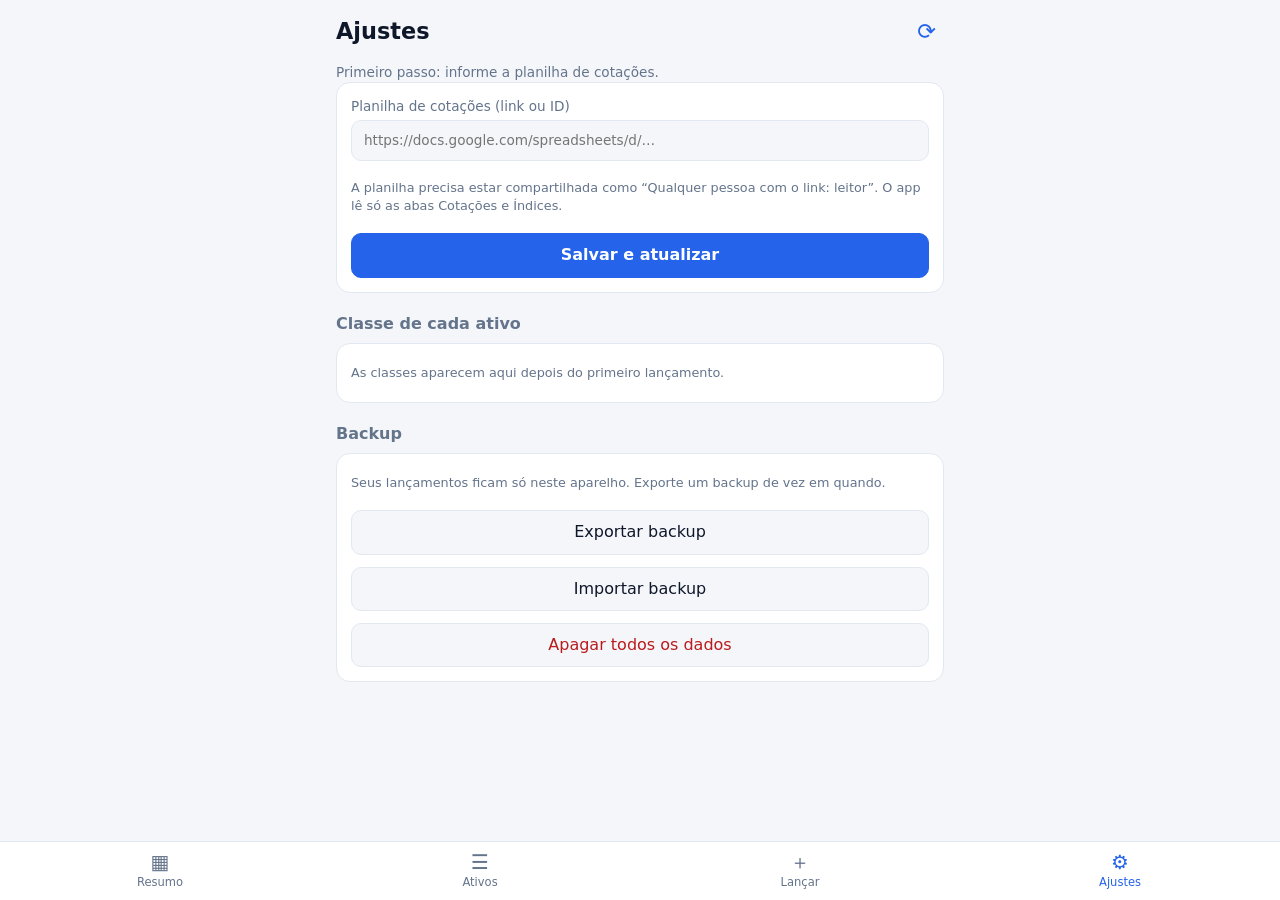
==== index.html @ 85593006 "Protótipo de app instalável (PWA) da carteira Lê cotações e índices da planilha Google, guarda lança" ====
<!doctype html>
<html lang="pt-BR">
<head>
  <meta charset="utf-8">
  <meta name="viewport" content="width=device-width, initial-scale=1, viewport-fit=cover">
  <title>Carteira</title>
  <meta name="theme-color" content="#0f172a">
  <meta name="apple-mobile-web-app-capable" content="yes">
  <meta name="apple-mobile-web-app-status-bar-style" content="black-translucent">
  <meta name="apple-mobile-web-app-title" content="Carteira">
  <link rel="manifest" href="manifest.webmanifest">
  <link rel="icon" href="icons/icon.svg" type="image/svg+xml">
  <link rel="apple-touch-icon" href="icons/apple-touch-icon.png">
  <link rel="stylesheet" href="styles.css">
</head>
<body>
  <header class="topo">
    <h1 id="titulo">Resumo</h1>
    <button id="btn-atualizar" class="icone" aria-label="Atualizar cotações">⟳</button>
  </header>
  <p id="status" class="status" role="status"></p>

  <main>
    <!-- RESUMO -->
    <section id="tela-resumo" class="tela ativa">
      <div class="cartao destaque">
        <span class="rotulo">Patrimônio</span>
        <strong id="r-total" class="valor-grande">—</strong>
        <span id="r-dia" class="sub"></span>
      </div>
      <div class="grade2">
        <div class="cartao"><span class="rotulo">Investido</span><strong id="r-investido">—</strong></div>
        <div class="cartao"><span class="rotulo">Resultado</span><strong id="r-resultado">—</strong></div>
        <div class="cartao"><span class="rotulo">Proventos</span><strong id="r-proventos">—</strong></div>
        <div class="cartao"><span class="rotulo">Lucro realizado</span><strong id="r-realizado">—</strong></div>
      </div>
      <h2>Alocação</h2>
      <div id="r-alocacao" class="cartao"></div>
      <p id="r-cotacao-hora" class="nota"></p>
    </section>

    <!-- ATIVOS -->
    <section id="tela-ativos" class="tela">
      <div id="lista-ativos"></div>
      <h2>Renda fixa</h2>
      <div id="lista-rf"></div>
      <p class="nota">Renda fixa: valor bruto estimado (sem IR e sem feriados no cálculo de dias úteis).</p>
    </section>

    <!-- LANÇAR -->
    <section id="tela-lancar" class="tela">
      <div class="abas" role="tablist">
        <button class="aba ativa" data-form="form-rv">Ações, FIIs, exterior</button>
        <button class="aba" data-form="form-rf">Renda fixa</button>
      </div>

      <form id="form-rv" class="cartao form">
        <label>Tipo
          <select name="tipo">
            <option value="compra">Compra</option>
            <option value="venda">Venda</option>
            <option value="provento">Provento</option>
          </select>
        </label>
        <label>Ativo
          <input name="ativo" list="tickers" required autocapitalize="characters" autocomplete="off" placeholder="ITSA4">
          <datalist id="tickers"></datalist>
        </label>
        <label>Data <input name="data" type="date" required></label>
        <label class="so-negocio">Quantidade <input name="qtd" type="text" inputmode="decimal" placeholder="100"></label>
        <label>Valor total em R$ <input name="valor" type="text" inputmode="decimal" required placeholder="1.234,56"></label>
        <p class="nota so-negocio">Na compra, inclua taxas. Para ativo no exterior, informe quanto custou em reais.</p>
        <button type="submit" class="primario">Salvar</button>
      </form>

      <form id="form-rf" class="cartao form" hidden>
        <label>Nome <input name="nome" required placeholder="CDB Banco X 2028"></label>
        <label>Indexador
          <select name="tipo">
            <option value="cdi">% do CDI (CDB, RDC, LCI…)</option>
            <option value="pre">Prefixado</option>
            <option value="ipca">IPCA + taxa</option>
          </select>
        </label>
        <label><span id="rf-taxa-rotulo">% do CDI</span> <input name="taxa" type="text" inputmode="decimal" required placeholder="110"></label>
        <label>Data da aplicação <input name="data" type="date" required></label>
        <label>Valor aplicado em R$ <input name="valor" type="text" inputmode="decimal" required placeholder="10.000,00"></label>
        <label>Vencimento (opcional) <input name="venc" type="date"></label>
        <button type="submit" class="primario">Salvar</button>
      </form>

      <h2>Últimos lançamentos</h2>
      <div id="lista-lanc"></div>
    </section>

    <!-- AJUSTES -->
    <section id="tela-ajustes" class="tela">
      <form id="form-config" class="cartao form">
        <label>Planilha de cotações (link ou ID)
          <input name="sheet" autocomplete="off" placeholder="https://docs.google.com/spreadsheets/d/…">
        </label>
        <p class="nota">A planilha precisa estar compartilhada como “Qualquer pessoa com o link: leitor”. O app lê só as abas Cotações e Índices.</p>
        <button type="submit" class="primario">Salvar e atualizar</button>
      </form>

      <h2>Classe de cada ativo</h2>
      <div id="lista-classes" class="cartao"></div>

      <h2>Backup</h2>
      <div class="cartao form">
        <p class="nota">Seus lançamentos ficam só neste aparelho. Exporte um backup de vez em quando.</p>
        <button id="btn-exportar">Exportar backup</button>
        <label class="botao">Importar backup <input id="inp-importar" type="file" accept="application/json" hidden></label>
        <button id="btn-apagar" class="perigo">Apagar todos os dados</button>
      </div>
    </section>
  </main>

  <nav class="rodape">
    <button data-tela="resumo" class="ativa"><span>▦</span>Resumo</button>
    <button data-tela="ativos"><span>☰</span>Ativos</button>
    <button data-tela="lancar"><span>＋</span>Lançar</button>
    <button data-tela="ajustes"><span>⚙</span>Ajustes</button>
  </nav>

  <script src="app.js"></script>
</body>
</html>
---- styles.css ----
:root {
  --fundo: #f4f6fa;
  --cartao: #ffffff;
  --texto: #0f172a;
  --suave: #64748b;
  --borda: #e2e8f0;
  --primaria: #2563eb;
  --pos: #15803d;
  --neg: #b91c1c;
  --nav: #ffffff;
}
@media (prefers-color-scheme: dark) {
  :root {
    --fundo: #0b1120;
    --cartao: #141c2f;
    --texto: #e2e8f0;
    --suave: #94a3b8;
    --borda: #1f2a40;
    --primaria: #60a5fa;
    --pos: #4ade80;
    --neg: #f87171;
    --nav: #0f172a;
  }
}

* { box-sizing: border-box; }
html, body { margin: 0; }
body {
  font: 16px/1.4 system-ui, -apple-system, "Segoe UI", Roboto, sans-serif;
  background: var(--fundo);
  color: var(--texto);
  padding-bottom: calc(72px + env(safe-area-inset-bottom));
  -webkit-tap-highlight-color: transparent;
}
main { padding: 0 16px; max-width: 640px; margin: 0 auto; }

.topo {
  position: sticky; top: 0; z-index: 2;
  display: flex; align-items: center; justify-content: space-between;
  padding: calc(12px + env(safe-area-inset-top)) 16px 12px;
  background: var(--fundo);
  max-width: 640px; margin: 0 auto;
}
.topo h1 { font-size: 1.4rem; margin: 0; }
.icone { width: auto; font-size: 1.4rem; background: none; border: 0; color: var(--primaria); padding: 4px 8px; }
.icone.girando { animation: gira 1s linear infinite; }
@keyframes gira { to { transform: rotate(360deg); } }

.status { margin: 0 auto; padding: 0 16px; max-width: 640px; font-size: .85rem; color: var(--suave); min-height: 1.2em; }
.status.erro { color: var(--neg); }

.tela { display: none; }
.tela.ativa { display: block; }

h2 { font-size: 1rem; color: var(--suave); margin: 20px 0 8px; font-weight: 600; }

.cartao {
  background: var(--cartao); border: 1px solid var(--borda); border-radius: 14px;
  padding: 14px; margin-bottom: 10px;
}
.destaque { display: flex; flex-direction: column; gap: 2px; }
.rotulo { font-size: .8rem; color: var(--suave); display: block; }
.valor-grande { font-size: 1.9rem; font-variant-numeric: tabular-nums; }
.sub { font-size: .9rem; }
.grade2 { display: grid; grid-template-columns: 1fr 1fr; gap: 10px; }
.grade2 .cartao { margin: 0; }
.grade2 strong { font-variant-numeric: tabular-nums; }
.pos { color: var(--pos); }
.neg { color: var(--neg); }
.nota { font-size: .8rem; color: var(--suave); margin: 6px 0; }

.barra { margin-bottom: 10px; }
.barra:last-child { margin-bottom: 0; }
.barra-topo { display: flex; justify-content: space-between; font-size: .9rem; margin-bottom: 4px; }
.barra-fundo { height: 8px; border-radius: 4px; background: var(--borda); overflow: hidden; }
.barra-cheia { height: 100%; background: var(--primaria); border-radius: 4px; }

.item {
  display: grid; grid-template-columns: 1fr auto; gap: 2px 12px;
  padding: 12px 14px; background: var(--cartao); border: 1px solid var(--borda);
  border-radius: 12px; margin-bottom: 8px;
}
.item .nome { font-weight: 600; }
.item .dir { text-align: right; font-variant-numeric: tabular-nums; }
.item .mini { font-size: .8rem; color: var(--suave); }
.item button.del { background: none; border: 0; color: var(--neg); font-size: .8rem; padding: 0; text-align: right; }
.grupo { font-size: .85rem; color: var(--suave); margin: 16px 0 6px; font-weight: 600; }
.vazio { color: var(--suave); text-align: center; padding: 24px 0; }

.form { display: flex; flex-direction: column; gap: 12px; }
.form label { display: flex; flex-direction: column; gap: 4px; font-size: .85rem; color: var(--suave); }
input, select, button {
  font: inherit; color: var(--texto); background: var(--fundo);
  border: 1px solid var(--borda); border-radius: 10px; padding: 10px 12px; width: 100%;
}
button, .botao { cursor: pointer; }
.botao {
  display: block; text-align: center; font-size: 1rem !important; color: var(--texto) !important;
  background: var(--fundo); border: 1px solid var(--borda); border-radius: 10px; padding: 10px 12px;
}
.primario { background: var(--primaria); color: #fff; border-color: var(--primaria); font-weight: 600; }
.perigo { color: var(--neg); }

.abas { display: flex; gap: 6px; margin-bottom: 10px; }
.aba { flex: 1; font-size: .85rem; padding: 8px; }
.aba.ativa { background: var(--primaria); color: #fff; border-color: var(--primaria); }

.classe-linha { display: grid; grid-template-columns: 1fr 1.3fr; gap: 8px; align-items: center; margin-bottom: 8px; }
.classe-linha select { padding: 6px 8px; }

.rodape {
  position: fixed; bottom: 0; left: 0; right: 0; z-index: 3;
  display: flex; background: var(--nav); border-top: 1px solid var(--borda);
  padding-bottom: env(safe-area-inset-bottom);
}
.rodape button {
  flex: 1; border: 0; border-radius: 0; background: none; color: var(--suave);
  display: flex; flex-direction: column; align-items: center; font-size: .72rem; padding: 8px 0 10px;
}
.rodape button span { font-size: 1.25rem; line-height: 1.2; }
.rodape button.ativa { color: var(--primaria); }
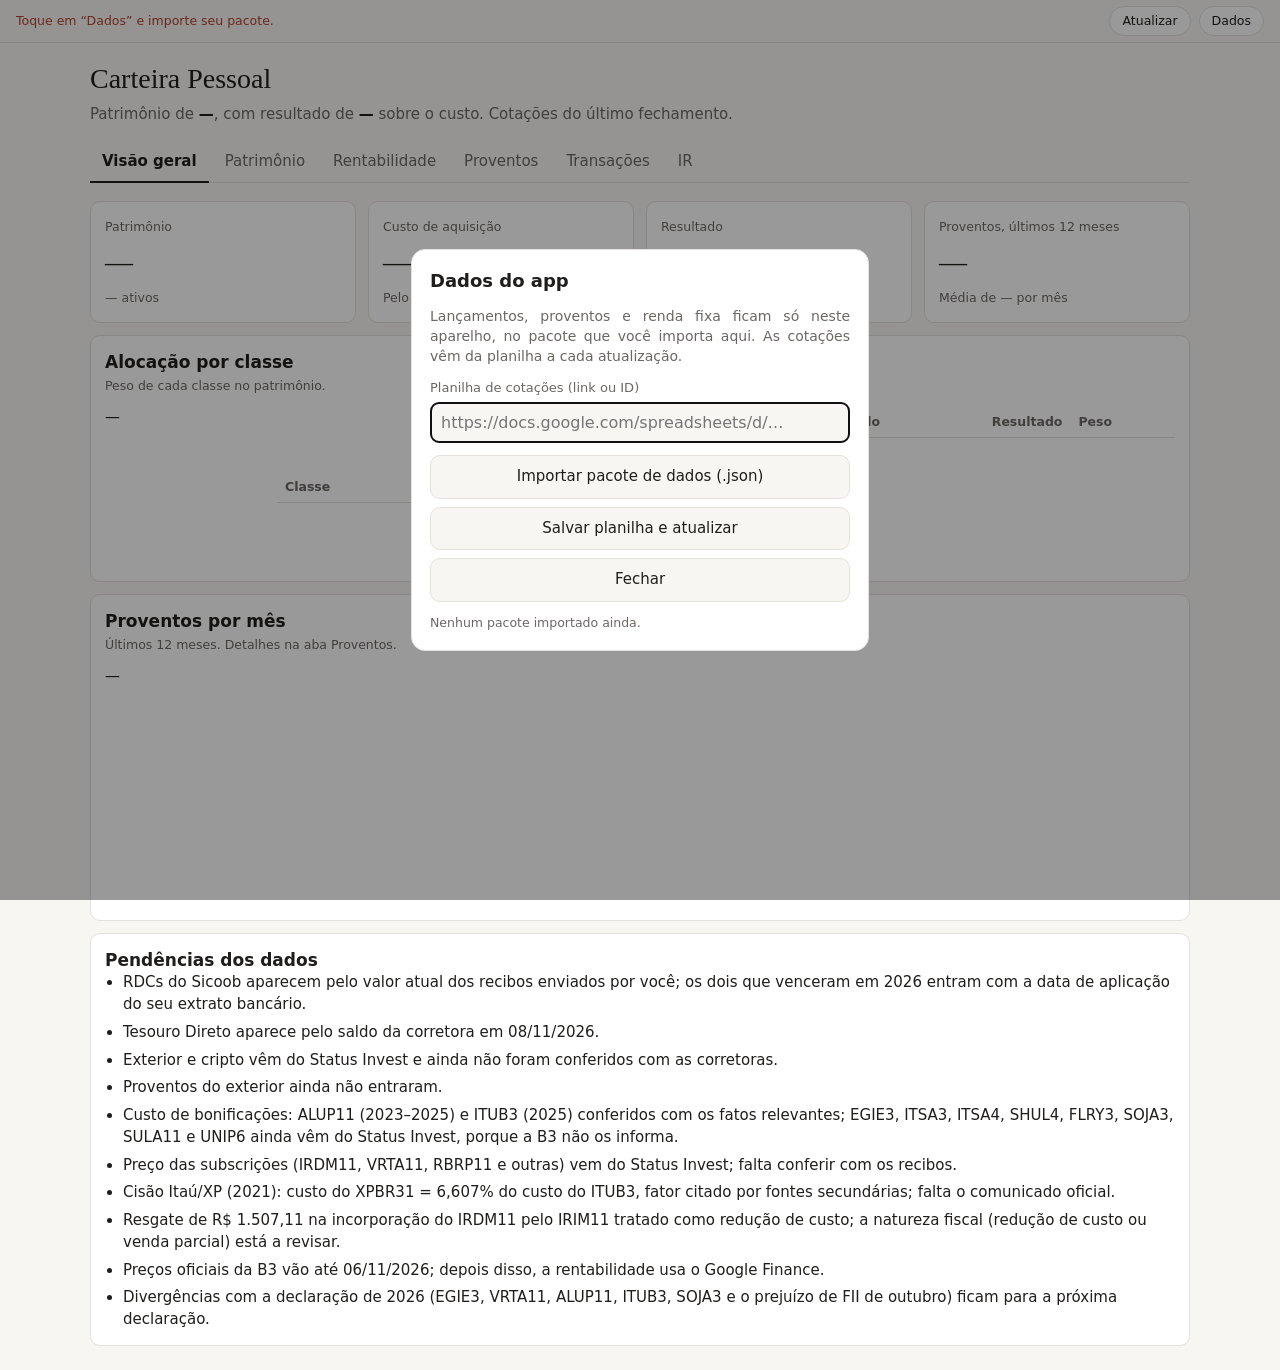
==== commit d6ec562a: "App roda o painel Carteira Pessoal no celular Substitui o protótipo pela página do painel, sem alter" ====
--- a/index.html
+++ b/index.html
@@ -4,125 +4,185 @@
   <meta charset="utf-8">
   <meta name="viewport" content="width=device-width, initial-scale=1, viewport-fit=cover">
   <title>Carteira</title>
-  <meta name="theme-color" content="#0f172a">
+  <meta name="theme-color" content="#f7f6f3" media="(prefers-color-scheme: light)">
+  <meta name="theme-color" content="#1c1b19" media="(prefers-color-scheme: dark)">
   <meta name="apple-mobile-web-app-capable" content="yes">
-  <meta name="apple-mobile-web-app-status-bar-style" content="black-translucent">
+  <meta name="apple-mobile-web-app-status-bar-style" content="default">
   <meta name="apple-mobile-web-app-title" content="Carteira">
   <link rel="manifest" href="manifest.webmanifest">
   <link rel="icon" href="icons/icon.svg" type="image/svg+xml">
   <link rel="apple-touch-icon" href="icons/apple-touch-icon.png">
-  <link rel="stylesheet" href="styles.css">
+  <style>
+    /* Variáveis que o painel usa no Claude, recriadas aqui (claro e escuro). */
+    :root {
+      --color-fg: #1f1e1c; --color-fg-muted: #6b6862; --color-bg: #f7f6f3; --color-panel: #ffffff;
+      --color-border-line: #e4e1da; --color-ok: #2f7d4f; --color-warn: #a86a12; --color-bad: #b2412f;
+      --font-anthropic-sans: system-ui, -apple-system, "Segoe UI", Roboto, sans-serif;
+      --font-anthropic-serif: Georgia, "Times New Roman", serif;
+      --cds-font-size-caption: 12.5px; --cds-font-size-body: 15px; --cds-font-size-heading: 17px; --cds-font-size-title: 28px;
+      --cds-font-weight-medium: 600;
+      --cds-gap-xs: 4px; --cds-gap-sm: 8px; --cds-gap-md: 12px; --cds-gap-lg: 18px; --cds-gap-xl: 28px;
+      --cds-pad-xs: 4px; --cds-pad-sm: 8px; --cds-pad-md: 12px; --cds-pad-lg: 14px; --cds-pad-xl: 24px;
+      --cds-radius: 10px;
+      --cds-chart-muted: #c9c5bc; --cds-chart-grid: #ece9e3; --cds-chart-axis: #c9c5bc; --cds-chart-reference: #8f8b83;
+      --cds-chart-status-critical: #b2412f;
+      --cds-text-secondary: #6b6862; --cds-surface-popover: #ffffff; --cds-border: #e4e1da;
+      --cds-shadow-popover: 0 4px 16px rgba(0,0,0,.12);
+      --cds-dur-slow: .3s; --cds-ease-out: cubic-bezier(.2,.8,.2,1);
+      --serie-1: #3b6fd8; --serie-2: #d9822b; --serie-3: #2f9e7a; --serie-4: #b5487a;
+      --serie-5: #7c5cd6; --serie-6: #b39b2a; --serie-7: #4aa3c7; --serie-8: #8a8a8a;
+    }
+    @media (prefers-color-scheme: dark) {
+      :root {
+        --color-fg: #ecebe8; --color-fg-muted: #a29f98; --color-bg: #1c1b19; --color-panel: #262522;
+        --color-border-line: #3a3834; --color-ok: #6cc28f; --color-warn: #e0a54a; --color-bad: #ec7b66;
+        --cds-chart-muted: #55524c; --cds-chart-grid: #33312d; --cds-chart-axis: #55524c; --cds-chart-reference: #8f8b83;
+        --cds-chart-status-critical: #ec7b66;
+        --cds-text-secondary: #a29f98; --cds-surface-popover: #2f2e2a; --cds-border: #3a3834;
+        --cds-shadow-popover: 0 4px 16px rgba(0,0,0,.5);
+        --serie-1: #7aa2f0; --serie-2: #f0a35a; --serie-3: #5cc4a0; --serie-4: #e07aa8;
+        --serie-5: #a58cf0; --serie-6: #d6be4f; --serie-7: #7cc5e3; --serie-8: #a8a8a8;
+      }
+    }
+    html, body { margin: 0; }
+    body {
+      background: var(--color-bg); color: var(--color-fg);
+      font: var(--cds-font-size-body)/1.45 var(--font-anthropic-sans);
+      -webkit-text-size-adjust: 100%;
+    }
+    .barra-app {
+      position: sticky; top: 0; z-index: 10;
+      display: flex; align-items: center; justify-content: flex-end; gap: 8px;
+      padding: calc(6px + env(safe-area-inset-top)) 16px 6px;
+      background: var(--color-bg); border-bottom: 1px solid var(--color-border-line);
+    }
+    .barra-app .msg { flex: 1; font-size: var(--cds-font-size-caption); color: var(--color-fg-muted); overflow: hidden; text-overflow: ellipsis; white-space: nowrap; }
+    .barra-app .msg.erro { color: var(--color-bad); }
+    .barra-app button {
+      font: inherit; font-size: var(--cds-font-size-caption); color: var(--color-fg);
+      background: var(--color-panel); border: 1px solid var(--color-border-line); border-radius: 999px; padding: 5px 12px;
+    }
+    #dash-root [hidden] { display: none !important; }
+    #dash-root { padding: 16px 16px calc(24px + env(safe-area-inset-bottom)); max-width: 1100px; margin: 0 auto; }
+    /* Ajustes de toque para telas pequenas, sem mexer no painel. */
+    @media (max-width: 600px) {
+      #dash-root .cp .tabs { flex-wrap: nowrap; overflow-x: auto; scrollbar-width: none; }
+      #dash-root .cp .tabs::-webkit-scrollbar { display: none; }
+      #dash-root .cp .tabs button { white-space: nowrap; padding: 10px 12px; }
+      #dash-root .cp button.t { padding: 6px 12px; }
+      #dash-root .cp select, #dash-root .cp input[type=search] { font-size: 16px; }
+    }
+    dialog {
+      border: 1px solid var(--color-border-line); border-radius: 14px; padding: 18px;
+      background: var(--color-panel); color: var(--color-fg); width: min(92vw, 420px);
+    }
+    dialog::backdrop { background: rgba(0,0,0,.4); }
+    dialog h2 { margin: 0 0 12px; font-size: 18px; }
+    dialog p { font-size: 14px; color: var(--color-fg-muted); margin: 6px 0 12px; text-align: justify; }
+    dialog label { display: block; font-size: 13px; color: var(--color-fg-muted); margin-bottom: 12px; }
+    dialog input[type=text] {
+      display: block; width: 100%; box-sizing: border-box; margin-top: 4px; font: inherit; font-size: 16px;
+      padding: 8px 10px; border: 1px solid var(--color-border-line); border-radius: 8px; background: var(--color-bg); color: var(--color-fg);
+    }
+    dialog .botoes { display: flex; flex-direction: column; gap: 8px; }
+    dialog .botoes button, dialog .botoes label.btn {
+      font: inherit; font-size: 15px; text-align: center; padding: 10px; border-radius: 10px; margin: 0;
+      border: 1px solid var(--color-border-line); background: var(--color-bg); color: var(--color-fg); cursor: pointer;
+    }
+    dialog .botoes .principal { background: var(--serie-1); border-color: var(--serie-1); color: #fff; }
+    dialog .info { font-size: 12.5px; color: var(--color-fg-muted); margin-top: 12px; }
+  </style>
 </head>
 <body>
-  <header class="topo">
-    <h1 id="titulo">Resumo</h1>
-    <button id="btn-atualizar" class="icone" aria-label="Atualizar cotações">⟳</button>
-  </header>
-  <p id="status" class="status" role="status"></p>
+  <div class="barra-app">
+    <span id="msg" class="msg" role="status"></span>
+    <button id="btn-atualizar" type="button">Atualizar</button>
+    <button id="btn-dados" type="button">Dados</button>
+  </div>
 
-  <main>
-    <!-- RESUMO -->
-    <section id="tela-resumo" class="tela ativa">
-      <div class="cartao destaque">
-        <span class="rotulo">Patrimônio</span>
-        <strong id="r-total" class="valor-grande">—</strong>
-        <span id="r-dia" class="sub"></span>
-      </div>
-      <div class="grade2">
-        <div class="cartao"><span class="rotulo">Investido</span><strong id="r-investido">—</strong></div>
-        <div class="cartao"><span class="rotulo">Resultado</span><strong id="r-resultado">—</strong></div>
-        <div class="cartao"><span class="rotulo">Proventos</span><strong id="r-proventos">—</strong></div>
-        <div class="cartao"><span class="rotulo">Lucro realizado</span><strong id="r-realizado">—</strong></div>
-      </div>
-      <h2>Alocação</h2>
-      <div id="r-alocacao" class="cartao"></div>
-      <p id="r-cotacao-hora" class="nota"></p>
-    </section>
+  <div id="dash-root"></div>
 
-    <!-- ATIVOS -->
-    <section id="tela-ativos" class="tela">
-      <div id="lista-ativos"></div>
-      <h2>Renda fixa</h2>
-      <div id="lista-rf"></div>
-      <p class="nota">Renda fixa: valor bruto estimado (sem IR e sem feriados no cálculo de dias úteis).</p>
-    </section>
+  <dialog id="dlg-dados">
+    <h2>Dados do app</h2>
+    <p>Lançamentos, proventos e renda fixa ficam só neste aparelho, no pacote que você importa aqui. As cotações vêm da planilha a cada atualização.</p>
+    <label>Planilha de cotações (link ou ID)
+      <input id="inp-sheet" type="text" autocomplete="off" placeholder="https://docs.google.com/spreadsheets/d/…">
+    </label>
+    <div class="botoes">
+      <label class="btn principal">Importar pacote de dados (.json)
+        <input id="inp-pacote" type="file" accept="application/json,.json" hidden>
+      </label>
+      <button id="btn-salvar" type="button">Salvar planilha e atualizar</button>
+      <button id="btn-fechar" type="button">Fechar</button>
+    </div>
+    <div id="info-dados" class="info"></div>
+  </dialog>
 
-    <!-- LANÇAR -->
-    <section id="tela-lancar" class="tela">
-      <div class="abas" role="tablist">
-        <button class="aba ativa" data-form="form-rv">Ações, FIIs, exterior</button>
-        <button class="aba" data-form="form-rf">Renda fixa</button>
-      </div>
+  <script src="vendor/d3.min.js"></script>
+  <script src="dash-shim.js"></script>
+  <script>
+  (async () => {
+    const app = window.CarteiraApp;
+    const msg = document.getElementById('msg');
+    const dlg = document.getElementById('dlg-dados');
+    const status = (t, erro) => { msg.textContent = t || ''; msg.classList.toggle('erro', !!erro); };
 
-      <form id="form-rv" class="cartao form">
-        <label>Tipo
-          <select name="tipo">
-            <option value="compra">Compra</option>
-            <option value="venda">Venda</option>
-            <option value="provento">Provento</option>
-          </select>
-        </label>
-        <label>Ativo
-          <input name="ativo" list="tickers" required autocapitalize="characters" autocomplete="off" placeholder="ITSA4">
-          <datalist id="tickers"></datalist>
-        </label>
-        <label>Data <input name="data" type="date" required></label>
-        <label class="so-negocio">Quantidade <input name="qtd" type="text" inputmode="decimal" placeholder="100"></label>
-        <label>Valor total em R$ <input name="valor" type="text" inputmode="decimal" required placeholder="1.234,56"></label>
-        <p class="nota so-negocio">Na compra, inclua taxas. Para ativo no exterior, informe quanto custou em reais.</p>
-        <button type="submit" class="primario">Salvar</button>
-      </form>
+    const extraiId = (s) => {
+      const t = String(s || '').trim();
+      const m = t.match(/\/spreadsheets\/d\/([a-zA-Z0-9_-]{20,})/);
+      return m ? m[1] : (/^[a-zA-Z0-9_-]{20,}$/.test(t) ? t : '');
+    };
 
-      <form id="form-rf" class="cartao form" hidden>
-        <label>Nome <input name="nome" required placeholder="CDB Banco X 2028"></label>
-        <label>Indexador
-          <select name="tipo">
-            <option value="cdi">% do CDI (CDB, RDC, LCI…)</option>
-            <option value="pre">Prefixado</option>
-            <option value="ipca">IPCA + taxa</option>
-          </select>
-        </label>
-        <label><span id="rf-taxa-rotulo">% do CDI</span> <input name="taxa" type="text" inputmode="decimal" required placeholder="110"></label>
-        <label>Data da aplicação <input name="data" type="date" required></label>
-        <label>Valor aplicado em R$ <input name="valor" type="text" inputmode="decimal" required placeholder="10.000,00"></label>
-        <label>Vencimento (opcional) <input name="venc" type="date"></label>
-        <button type="submit" class="primario">Salvar</button>
-      </form>
+    async function infoDados() {
+      const p = await app.ler('pacote');
+      document.getElementById('info-dados').textContent = p
+        ? `Pacote importado: gerado em ${p.gerado.split('-').reverse().join('/')}.`
+        : 'Nenhum pacote importado ainda.';
+      document.getElementById('inp-sheet').value = (await app.ler('sheetId')) || (p && p.sheetId) || '';
+    }
 
-      <h2>Últimos lançamentos</h2>
-      <div id="lista-lanc"></div>
-    </section>
+    async function atualizar() {
+      status('Atualizando cotações…');
+      const { falhas } = await app.atualizar();
+      if (falhas.length) status('Cotações não atualizadas (' + falhas[0] + '). Mostrando as últimas salvas.', true);
+      else status('Cotações de ' + new Date().toLocaleTimeString('pt-BR', { hour: '2-digit', minute: '2-digit' }));
+    }
 
-    <!-- AJUSTES -->
-    <section id="tela-ajustes" class="tela">
-      <form id="form-config" class="cartao form">
-        <label>Planilha de cotações (link ou ID)
-          <input name="sheet" autocomplete="off" placeholder="https://docs.google.com/spreadsheets/d/…">
-        </label>
-        <p class="nota">A planilha precisa estar compartilhada como “Qualquer pessoa com o link: leitor”. O app lê só as abas Cotações e Índices.</p>
-        <button type="submit" class="primario">Salvar e atualizar</button>
-      </form>
+    document.getElementById('btn-atualizar').onclick = atualizar;
+    document.getElementById('btn-dados').onclick = async () => { await infoDados(); dlg.showModal(); };
+    document.getElementById('btn-fechar').onclick = () => dlg.close();
+    document.getElementById('btn-salvar').onclick = async () => {
+      const id = extraiId(document.getElementById('inp-sheet').value);
+      if (!id) { document.getElementById('info-dados').textContent = 'Link ou ID da planilha inválido.'; return; }
+      await app.gravar('sheetId', id);
+      dlg.close();
+      atualizar();
+    };
+    document.getElementById('inp-pacote').onchange = async (e) => {
+      const arq = e.target.files[0];
+      e.target.value = '';
+      if (!arq) return;
+      try {
+        const r = await app.importar(await arq.text());
+        await infoDados();
+        if (r.faltam.length) document.getElementById('info-dados').textContent += ' Faltam: ' + r.faltam.join(', ') + '.';
+        atualizar();
+      } catch (err) {
+        document.getElementById('info-dados').textContent = 'Não consegui importar: ' + err.message;
+      }
+    };
 
-      <h2>Classe de cada ativo</h2>
-      <div id="lista-classes" class="cartao"></div>
+    try {
+      const html = await (await fetch('painel.html')).text();
+      const pacote = await app.iniciar(html);
+      if (!pacote) { status('Toque em “Dados” e importe seu pacote.', true); await infoDados(); dlg.showModal(); }
+      else atualizar();
+    } catch (err) {
+      status('Falha ao abrir o painel: ' + err.message, true);
+    }
 
-      <h2>Backup</h2>
-      <div class="cartao form">
-        <p class="nota">Seus lançamentos ficam só neste aparelho. Exporte um backup de vez em quando.</p>
-        <button id="btn-exportar">Exportar backup</button>
-        <label class="botao">Importar backup <input id="inp-importar" type="file" accept="application/json" hidden></label>
-        <button id="btn-apagar" class="perigo">Apagar todos os dados</button>
-      </div>
-    </section>
-  </main>
-
-  <nav class="rodape">
-    <button data-tela="resumo" class="ativa"><span>▦</span>Resumo</button>
-    <button data-tela="ativos"><span>☰</span>Ativos</button>
-    <button data-tela="lancar"><span>＋</span>Lançar</button>
-    <button data-tela="ajustes"><span>⚙</span>Ajustes</button>
-  </nav>
-
-  <script src="app.js"></script>
+    if ('serviceWorker' in navigator) navigator.serviceWorker.register('sw.js').catch(() => {});
+  })();
+  </script>
 </body>
 </html>
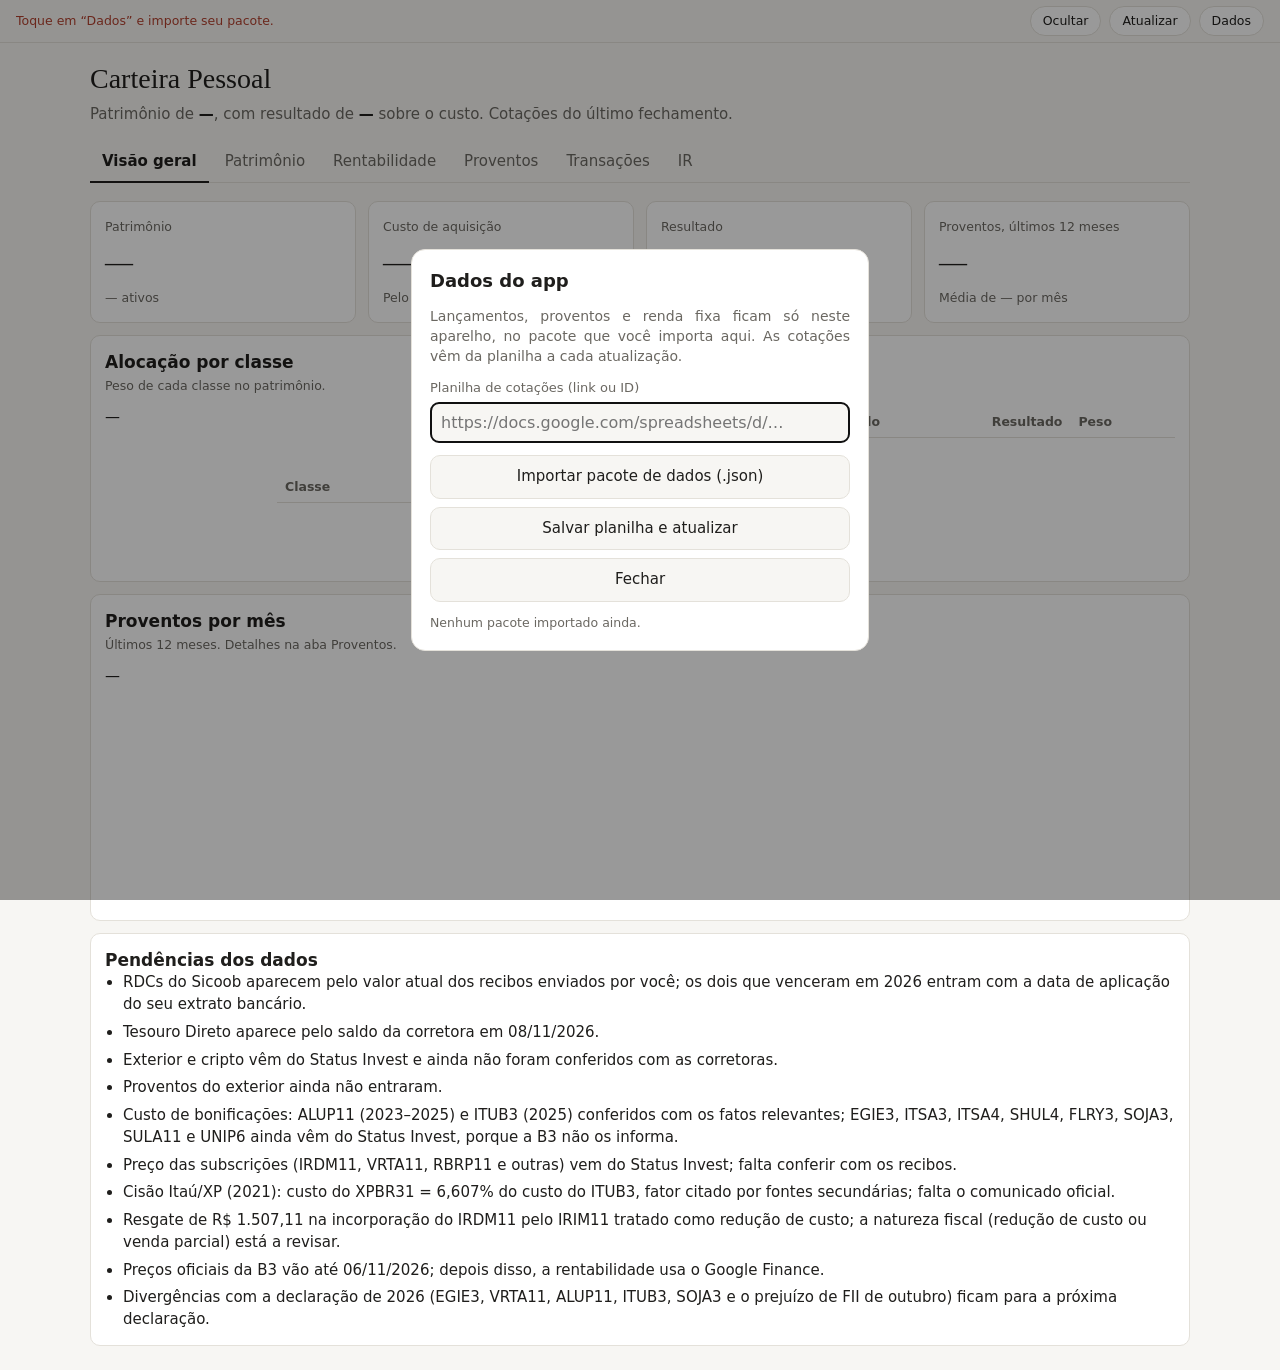
==== commit 051377ab: "Modo privado: botão que oculta valores e quantidades Esconde valores em R$/US$, colunas de quantidad" ====
--- a/index.html
+++ b/index.html
@@ -63,6 +63,7 @@
       background: var(--color-panel); border: 1px solid var(--color-border-line); border-radius: 999px; padding: 5px 12px;
     }
     #dash-root [hidden] { display: none !important; }
+    .barra-app #btn-privado[aria-pressed=true] { background: var(--color-fg); color: var(--color-bg); border-color: var(--color-fg); }
     #dash-root { padding: 16px 16px calc(24px + env(safe-area-inset-bottom)); max-width: 1100px; margin: 0 auto; }
     /* Ajustes de toque para telas pequenas, sem mexer no painel. */
     @media (max-width: 600px) {
@@ -96,6 +97,7 @@
 <body>
   <div class="barra-app">
     <span id="msg" class="msg" role="status"></span>
+    <button id="btn-privado" type="button" aria-pressed="false" title="Ocultar valores em reais e quantidades">Ocultar</button>
     <button id="btn-atualizar" type="button">Atualizar</button>
     <button id="btn-dados" type="button">Dados</button>
   </div>
@@ -147,6 +149,76 @@
       if (falhas.length) status('Cotações não atualizadas (' + falhas[0] + '). Mostrando as últimas salvas.', true);
       else status('Cotações de ' + new Date().toLocaleTimeString('pt-BR', { hour: '2-digit', minute: '2-digit' }));
     }
+
+    /* ---------- Modo privado: esconde valores em R$/US$ e quantidades, mantém percentuais ---------- */
+    const privado = (() => {
+      const root = document.getElementById('dash-root');
+      const btn = document.getElementById('btn-privado');
+      const originais = new WeakMap(); // nó de texto -> {orig, mask}
+      const DINHEIRO = /(?:[-−]\s?)?(R|US)\$\s?[-−]?\d[\d.,]*(?:\s?(?:mi|mil|bi)\b)?/g;
+      let ligado = false;
+      try { ligado = localStorage.getItem('carteira.privado') === '1'; } catch (e) { /* ignora */ }
+
+      const trocar = (no, novo) => {
+        if (no.nodeValue === novo) return;
+        const reg = originais.get(no);
+        originais.set(no, { orig: reg && reg.mask === no.nodeValue ? reg.orig : no.nodeValue, mask: novo });
+        no.nodeValue = novo;
+      };
+      const textos = (el) => {
+        const w = document.createTreeWalker(el, NodeFilter.SHOW_TEXT);
+        const out = [];
+        while (w.nextNode()) out.push(w.currentNode);
+        return out;
+      };
+
+      function mascarar(alvo = root) {
+        for (const no of textos(alvo)) {
+          if (no.parentNode && no.parentNode.nodeName === 'SCRIPT') continue;
+          const v = no.nodeValue;
+          if (/\$\s?[-−]?\d/.test(v)) trocar(no, v.replace(DINHEIRO, (_, m) => m + '$ •••'));
+        }
+        // Colunas de quantidade ("Qtd.", "Qtd. hoje"…) revelam o tamanho da posição;
+        // colunas de mês (jan…dez, mapa de proventos) trazem valores sem "R$".
+        const tabelas = alvo.closest && alvo.closest('table') ? [alvo.closest('table')] : alvo.querySelectorAll('table');
+        tabelas.forEach((tab) => {
+          const idx = [...tab.querySelectorAll('thead th')].map((th, i) => (/^(Qtd|jan|fev|mar|abr|mai|jun|jul|ago|set|out|nov|dez)\b/.test(th.textContent.trim()) ? i : -1)).filter((i) => i >= 0);
+          if (!idx.length) return;
+          tab.querySelectorAll('tbody tr').forEach((tr) => {
+            idx.forEach((i) => {
+              const td = tr.children[i];
+              if (td) textos(td).forEach((no) => { if (/\d/.test(no.nodeValue)) trocar(no, '•••'); });
+            });
+          });
+        });
+      }
+      function restaurar() {
+        for (const no of textos(root)) {
+          const reg = originais.get(no);
+          if (reg && no.nodeValue === reg.mask) no.nodeValue = reg.orig;
+        }
+      }
+
+      // Mascara na hora (antes de a tela ser pintada), só nos trechos que mudaram.
+      new MutationObserver((registros) => {
+        if (!ligado) return;
+        const alvos = new Set();
+        for (const r of registros) {
+          const el = r.target.nodeType === Node.TEXT_NODE ? r.target.parentNode : r.target;
+          if (el && el.isConnected) alvos.add(el);
+        }
+        alvos.forEach((el) => mascarar(el));
+      }).observe(root, { childList: true, subtree: true, characterData: true });
+
+      function aplicar() {
+        btn.setAttribute('aria-pressed', String(ligado));
+        btn.textContent = ligado ? 'Mostrar' : 'Ocultar';
+        if (ligado) mascarar(); else restaurar();
+        try { localStorage.setItem('carteira.privado', ligado ? '1' : '0'); } catch (e) { /* ignora */ }
+      }
+      btn.onclick = () => { ligado = !ligado; aplicar(); };
+      return { aplicar };
+    })();
 
     document.getElementById('btn-atualizar').onclick = atualizar;
     document.getElementById('btn-dados').onclick = async () => { await infoDados(); dlg.showModal(); };
@@ -175,6 +247,7 @@
     try {
       const html = await (await fetch('painel.html')).text();
       const pacote = await app.iniciar(html);
+      privado.aplicar();
       if (!pacote) { status('Toque em “Dados” e importe seu pacote.', true); await infoDados(); dlg.showModal(); }
       else atualizar();
     } catch (err) {
